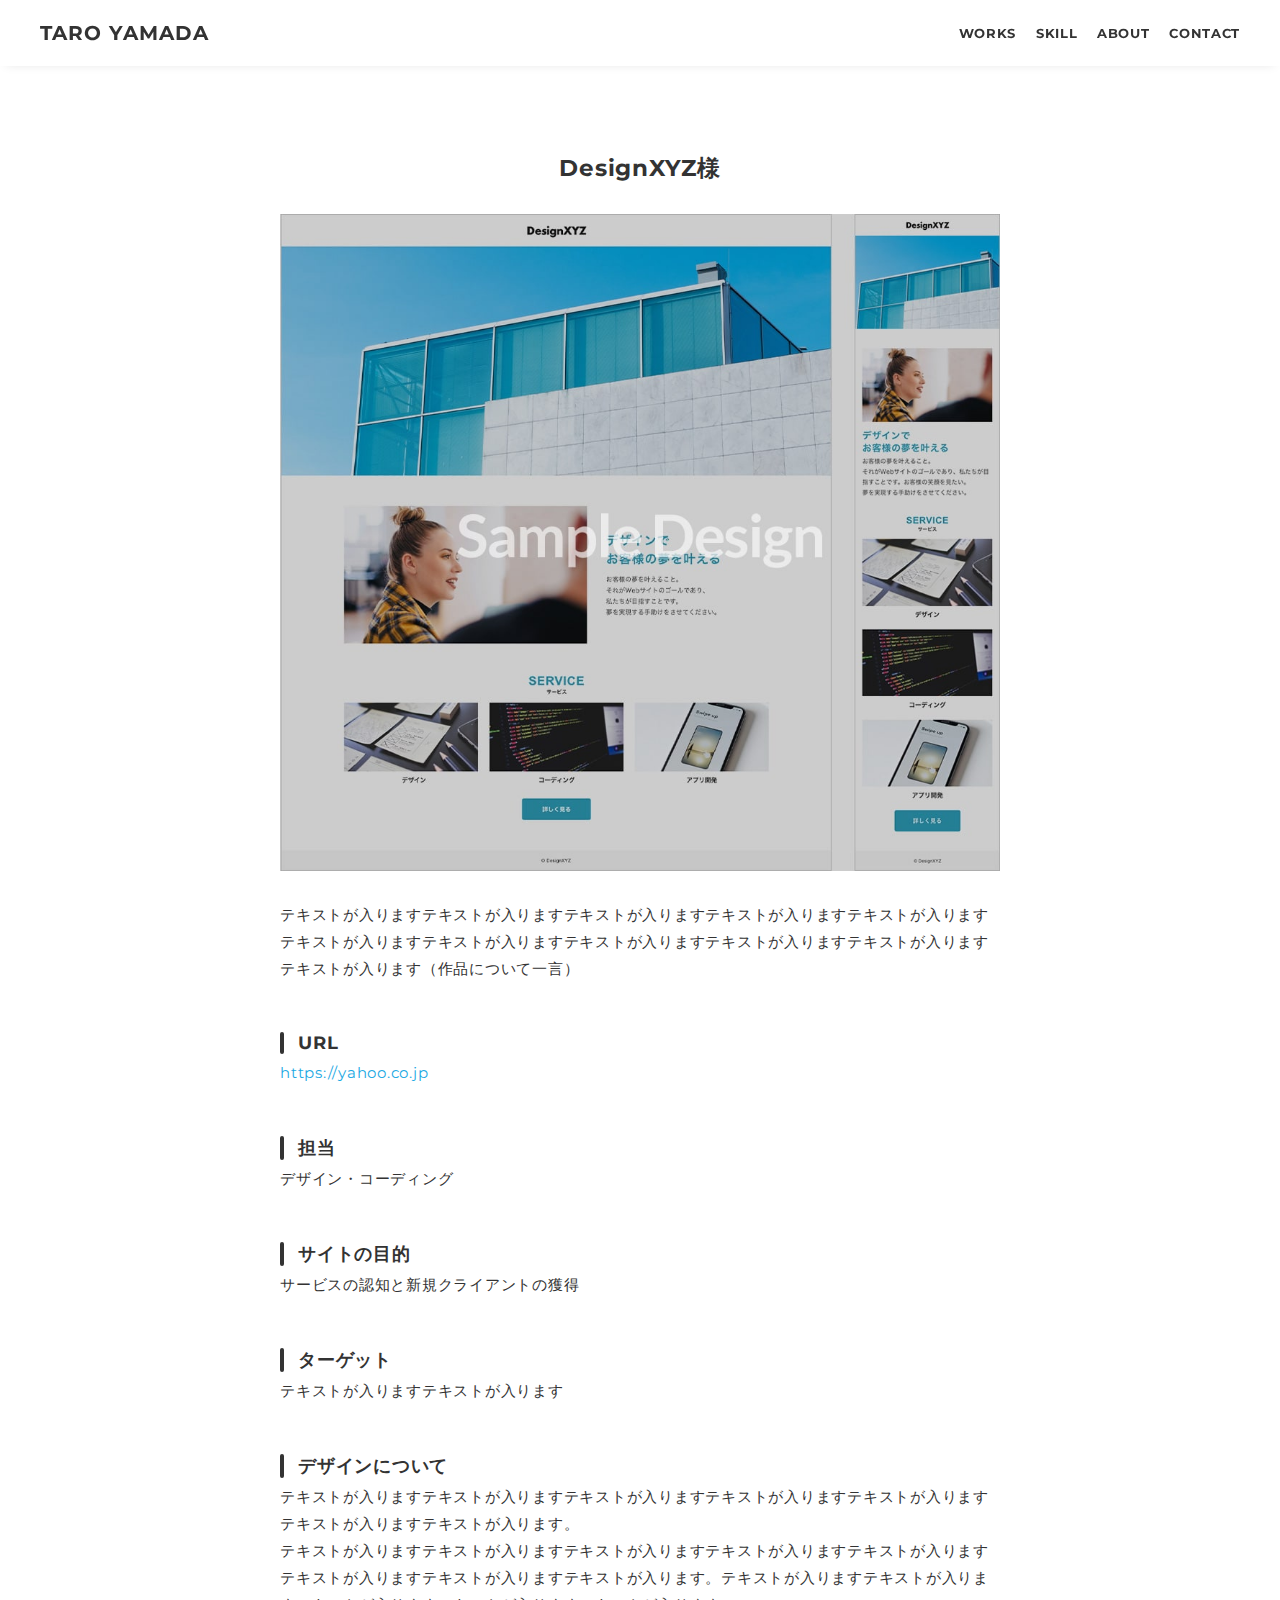
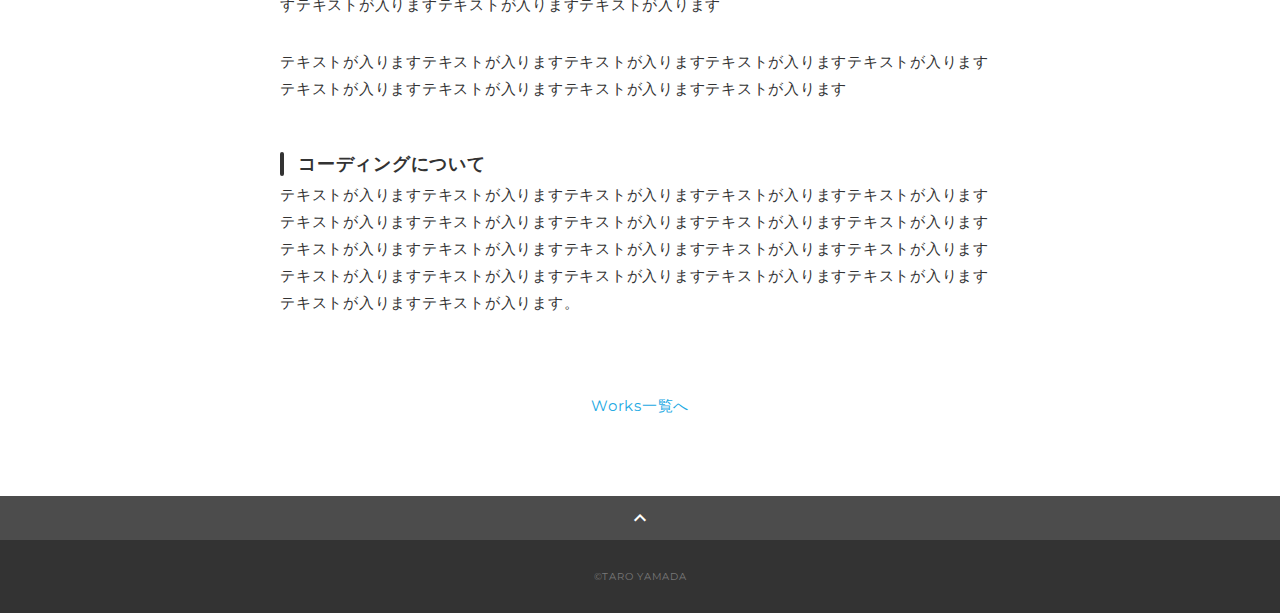
==== works-template.html @ 32848210 "テンプレート適用" ====
<!DOCTYPE html>
<html>
<head>
  <meta charset="utf-8">
  <meta name="viewport" content="width=device-width,initial-scale=1.0,user-scalable=no">
  <meta property='og:type' content='website'>
  <meta property='og:title' content='WebデザイナーTARO YAMADA ポートフォリオ'>
  <meta property='og:url' content='URLが入る'>
  <meta property='og:description' content='TARO YAMADAのポートフォリオサイトです。'>
  <meta property="og:image" content="img/ogp.png">
  <meta name="description" content="TARO YAMADAのポートフォリオサイトです" />
  <title>TARO YAMADA ポートフォリオ</title>
  <link rel="preconnect" href="https://fonts.gstatic.com">
  <link href="https://fonts.googleapis.com/css2?family=Montserrat:wght@400;700&display=swap" rel="stylesheet">
  <link href="https://fonts.googleapis.com/css?family=Material+Icons+Outlined" rel="stylesheet">
  <link href="css/ress.css" media="all" rel="stylesheet" type="text/css" />
  <link href="css/style.css" media="all" rel="stylesheet" type="text/css" />
  <link rel="shortcut icon" href="img/favicon.ico" />
  <link rel=”canonical” href=”URLが入る” />
</head>

<body>
  <div class="wrapper">

    <!-- header -->
    <header class="header ">
      <div class="container">
        <h1 class="header-logo">
          <a href=".">TARO YAMADA</a>
        </h1>
        <nav class="gnav">
          <ul class="gnav-list">
            <li class="gnav-item"><a href=".#works">WORKS</a></li>
            <li class="gnav-item"><a href="./#skill">SKILL</a></li>
            <li class="gnav-item"><a href="./#about">ABOUT</a></li>
            <li class="gnav-item"><a href="./#contact">CONTACT</a></li>
          </ul>
        </nav>
      </div>
    </header>
    <!-- /header -->

    <main class="content">

      <article class="article">
        <div class="article-container">
          <h2 class="article-title">DesignXYZ様</h2>
          <div class="article-body">
            <p>
              <img src="img/works-sample.jpg" alt="">
            </p>
            <p>
              テキストが入りますテキストが入りますテキストが入りますテキストが入りますテキストが入りますテキストが入りますテキストが入りますテキストが入りますテキストが入りますテキストが入りますテキストが入ります（作品について一言）
            </p>
            <h3>URL</h3>
            <p><a href="https://yahoo.co.jp" target="_blank" rel="noopener">https://yahoo.co.jp</a></p>
            <h3>担当</h3>
            <p>デザイン・コーディング</p>
            <h3>サイトの目的</h3>
            <p>サービスの認知と新規クライアントの獲得</p>
            <h3>ターゲット</h3>
            <p>テキストが入りますテキストが入ります</p>
            <h3>デザインについて</h3>
            <p>
              テキストが入りますテキストが入りますテキストが入りますテキストが入りますテキストが入りますテキストが入りますテキストが入ります。<br>テキストが入りますテキストが入りますテキストが入りますテキストが入りますテキストが入りますテキストが入りますテキストが入りますテキストが入ります。テキストが入りますテキストが入りますテキストが入りますテキストが入りますテキストが入ります
            </p>
            <p>
              テキストが入りますテキストが入りますテキストが入りますテキストが入りますテキストが入りますテキストが入りますテキストが入りますテキストが入りますテキストが入ります
            </p>
            <h3>コーディングについて</h3>
            <p>
              テキストが入りますテキストが入りますテキストが入りますテキストが入りますテキストが入りますテキストが入りますテキストが入りますテキストが入りますテキストが入りますテキストが入りますテキストが入りますテキストが入りますテキストが入りますテキストが入りますテキストが入りますテキストが入りますテキストが入りますテキストが入りますテキストが入りますテキストが入りますテキストが入りますテキストが入ります。
            </p>
          </div>
          <div class="home-link">
            <a href="./#works">Works一覧へ</a>
          </div>
        </div>
      </article>

      <div class="page-top" id="js-page-top">
        <span class="material-icons-outlined">expand_less</span>
      </div>
    </main>

    <!-- footer -->
    <footer class="footer">
      <div class="copyright">&copy;TARO YAMADA</div>
    </footer>
    <!-- /footer -->

  </div>
  <script src="https://ajax.googleapis.com/ajax/libs/jquery/3.5.1/jquery.min.js"></script>
  <script type='text/javascript' src="js/script.js"></script>
</body>
</html>
---- css/ress.css ----
/*!
 * ress.css • v3.0.1
 * MIT License
 * github.com/filipelinhares/ress
 */

/* # =================================================================
   # Global selectors
   # ================================================================= */

html {
  box-sizing: border-box;
  word-break: normal;
  -moz-tab-size: 4;
  tab-size: 4;

  -webkit-text-size-adjust: 100%; /* Prevent adjustments of font size after orientation changes in iOS */
}

*,
::before,
::after {
  box-sizing: inherit;
  background-repeat: no-repeat; /* Set `background-repeat: no-repeat` to all elements and pseudo elements */
}

::before,
::after {
  vertical-align: inherit;
  text-decoration: inherit; /* Inherit text-decoration and vertical align to ::before and ::after pseudo elements */
}

* {
  margin: 0;
  padding: 0; /* Reset `padding` and `margin` of all elements */
}

/* # =================================================================
   # General elements
   # ================================================================= */

hr {
  overflow: visible; /* Show the overflow in Edge and IE */
  height: 0; /* Add the correct box sizing in Firefox */
}

details,
main {
  display: block; /* Render the `main` element consistently in IE. */
}

summary {
  display: list-item; /* Add the correct display in all browsers */
}

small {
  font-size: 80%; /* Set font-size to 80% in `small` elements */
}

[hidden] {
  display: none; /* Add the correct display in IE */
}

abbr[title] {
  /* Add the correct text decoration in Chrome, Edge, IE, Opera, and Safari */
  text-decoration: underline;
  text-decoration: underline dotted;
  border-bottom: none; /* Remove the bottom border in Chrome 57 */
}

a {
  background-color: transparent; /* Remove the gray background on active links in IE 10 */
}

a:active,
a:hover {
  outline-width: 0; /* Remove the outline when hovering in all browsers */
}

code,
kbd,
pre,
samp {
  font-family: monospace, monospace; /* Specify the font family of code elements */
}

pre {
  font-size: 1em; /* Correct the odd `em` font sizing in all browsers */
}

b,
strong {
  font-weight: bolder; /* Add the correct font weight in Chrome, Edge, and Safari */
}

/* https://gist.github.com/unruthless/413930 */
sub,
sup {
  position: relative;
  font-size: 75%;
  line-height: 0;
  vertical-align: baseline;
}

sub {
  bottom: -.25em;
}

sup {
  top: -.5em;
}

/* # =================================================================
   # Forms
   # ================================================================= */

input {
  border-radius: 0;
}

/* Replace pointer cursor in disabled elements */
[disabled] {
  cursor: default;
}

[type="number"]::-webkit-container-spin-button,
[type="number"]::-webkit-outer-spin-button {
  height: auto; /* Correct the cursor style of increment and decrement buttons in Chrome */
}

[type="search"] {
  outline-offset: -2px; /* Correct the outline style in Safari */

  -webkit-appearance: textfield; /* Correct the odd appearance in Chrome and Safari */
}

[type="search"]::-webkit-search-decoration {
  -webkit-appearance: none; /* Remove the container padding in Chrome and Safari on macOS */
}

textarea {
  overflow: auto; /* Internet Explorer 11+ */
  resize: vertical; /* Specify textarea resizability */
}

button,
input,
optgroup,
select,
textarea {
  font: inherit; /* Specify font inheritance of form elements */
}

optgroup {
  font-weight: bold; /* Restore the font weight unset by the previous rule */
}

button {
  overflow: visible; /* Address `overflow` set to `hidden` in IE 8/9/10/11 */
}

button,
select {
  text-transform: none; /* Firefox 40+, Internet Explorer 11- */
}

/* Apply cursor pointer to button elements */
button,
[type="button"],
[type="reset"],
[type="submit"],
[role="button"] {
  cursor: pointer;
  color: inherit;
}

/* Remove container padding and border in Firefox 4+ */
button::-moz-focus-container,
[type="button"]::-moz-focus-container,
[type="reset"]::-moz-focus-container,
[type="submit"]::-moz-focus-container {
  padding: 0;
  border-style: none;
}

/* Replace focus style removed in the border reset above */
button:-moz-focusring,
[type="button"]::-moz-focus-container,
[type="reset"]::-moz-focus-container,
[type="submit"]::-moz-focus-container {
  outline: 1px dotted ButtonText;
}

button,
html [type="button"],
/* Prevent a WebKit bug where (2) destroys native `audio` and `video`controls in Android 4 */
[type="reset"],
[type="submit"] {
  -webkit-appearance: button; /* Correct the inability to style clickable types in iOS */
}

/* Remove the default button styling in all browsers */
button,
input,
select,
textarea {
  border-style: none;
  background-color: transparent;
}

/* Style select like a standard input */
select {
  -webkit-appearance: none; /* Chrome 41+ */
  -moz-appearance: none; /* Firefox 36+ */
}

select::-ms-expand {
  display: none; /* Internet Explorer 11+ */
}

select::-ms-value {
  color: currentColor; /* Internet Explorer 11+ */
}

legend {
  display: table; /* Correct the text wrapping in Edge and IE */
  max-width: 100%; /* Correct the text wrapping in Edge and IE */
  max-width: 100%; /* Correct the text wrapping in Edge 18- and IE */
  white-space: normal; /* Correct the text wrapping in Edge and IE */
  color: inherit; /* Correct the color inheritance from `fieldset` elements in IE */
  border: 0; /* Correct `color` not being inherited in IE 8/9/10/11 */
}

::-webkit-file-upload-button {
  font: inherit; /* Change font properties to `inherit` in Chrome and Safari */
  color: inherit;
  /* Correct the inability to style clickable types in iOS and Safari */

  -webkit-appearance: button;
}

/* # =================================================================
   # Specify media element style
   # ================================================================= */

img {
  border-style: none; /* Remove border when inside `a` element in IE 8/9/10 */
}

/* Add the correct vertical alignment in Chrome, Firefox, and Opera */
progress {
  vertical-align: baseline;
}

/* # =================================================================
   # Accessibility
   # ================================================================= */

/* Hide content from screens but not screenreaders */
@media screen {
  [hidden~="screen"] {
    display: inherit;
  }
  [hidden~="screen"]:not(:active):not(:focus):not(:target) {
    position: absolute !important;
    clip: rect(0 0 0 0) !important;
  }
}

/* Specify the progress cursor of updating elements */
[aria-busy="true"] {
  cursor: progress;
}

/* Specify the pointer cursor of trigger elements */
[aria-controls] {
  cursor: pointer;
}

/* Specify the unstyled cursor of disabled, not-editable, or otherwise inoperable elements */
[aria-disabled] {
  cursor: default;
}
---- css/style.css ----
body {
  font-family: "Montserrat","Helvetica Neue",Arial,"Hiragino Kaku Gothic ProN","Hiragino Sans",Meiryo,sans-serif;
  font-size: 15px;
  letter-spacing: .05em;
  color: #333;
}

a {
  transition: opacity .3s;
  text-decoration: none;
  color: #1ca9e3;
}

img {
  max-width: 100%;
  height: auto;
  vertical-align: bottom;
  border-style: none;
}



.pc-only {
  display: block;
}

.sp-only {
  display: none;
}

/*--------------------------------
 レイアウト
---------------------------------*/
.wrapper {
  padding-top: 73px;
}

.section {
  padding: 90px 0;
}

.section:nth-of-type(odd) {
  background-color: #f7f7f7;
}

.container {
  max-width: 1340px;
  margin: 0 auto;
  padding: 0 40px;
}

/*--------------------------------
 見出し
---------------------------------*/
.title {
  font-size: 34px;
  font-weight: bold;
  line-height: 1;
  margin-bottom: 40px;
  text-align: center;
  letter-spacing: .05em;
  color: #333;
}

.lead {
  font-size: 16px;
  line-height: 1.8;
  margin-bottom: 30px;
}

/*--------------------------------
ヘッダー
---------------------------------*/
.header {
  position: fixed;
  top: 0;
  z-index: 1;
  width: 100%;
  background-color: #fff;
  box-shadow: 0 5px 10px -6px rgba(0,0,0,.1);
}

.header .container {
  display: flex;
  align-items: center;
  justify-content: space-between;
  padding: 20px 40px;
}

.header-logo {
  font-size: 20px;
  font-weight: bold;
  line-height: 1.2;
  margin-right: 20px;
  letter-spacing: .05em;
}

.header-logo a {
  color: #333;
}

.gnav-list {
  display: flex;
  justify-content: space-between;
  list-style: none;
}

.gnav-item:not(:last-child) {
  margin-right: 20px;
}

.gnav-item a {
  position: relative;
  font-size: 13px;
  font-weight: bold;
  display: inline-block;
  padding: 5px 0;
  transition: .3s;
  letter-spacing: .05em;
  color: #333;
}
.gnav-item a:after {
  position: absolute;
  bottom: 0;
  left: 50%;
  width: 0;
  height: 3px;
  content: "";
  transition: .3s;
  -webkit-transform: translateX(-50%);
  transform: translateX(-50%);
  background-color: #333;
}

.gnav-item a:hover:after {
  width: 100%;
}

/*--------------------------------
 メインビジュアル
---------------------------------*/
.mv {
  display: flex;
  align-items: center;
  justify-content: center;
  height: 85vh;
  text-align: center;
}

.mv-container {
  padding: 0 40px;
}

.mv-title {
  font-size: 60px;
  font-weight: bold;
  line-height: 1.2;
  margin-bottom: 5px;
  letter-spacing: .1em;
}
.mv-subtitle {
  font-size: 20px;
  font-weight: bold;
  line-height: 1;
  margin-bottom: 40px;
  letter-spacing: .08em;
}

.mv-text {
  font-size: 16px;
  line-height: 1.8;
}

/*--------------------------------
 Works
---------------------------------*/
.works-list {
  display: flex;
  flex-wrap: wrap;
  margin-bottom: -40px;
}

.works-item {
  width: 31.74603%;
  margin-right: 1.58730%;
  margin-bottom: 40px;
  color: #333;
}

.works-item:hover {
  opacity: .9;
}

.works-item:nth-of-type(3n) {
  margin-right: 0;
}

.works-img img {
  border: 1px solid #e6e6e6;
}

.works-name {
  font-size: 12px;
  font-weight: bold;
  margin-top: 8px;
}

.works-info {
  font-size: 10px;
  margin-top: 5px;
}

/*--------------------------------
 Skill
---------------------------------*/
.skill-list {
  display: flex;
  flex-wrap: wrap;
  justify-content: space-between;
  margin-bottom: -50px;
}

.skill-item {
  display: flex;
  align-items: flex-start;
  justify-content: space-between;
  width: 48%;
  margin-bottom: 50px;
}

.skill-img {
  width: 60px;
  height: auto;
  margin-right: 20px;
}

.skill-body {
  flex: 1;
}

.skill-name {
  margin-bottom: 10px;
}

.skill-text {
  font-size: 14px;
  line-height: 1.8;
}

/*--------------------------------
 About
---------------------------------*/
.profile {
  display: flex;
  flex-wrap: wrap;
  max-width: 800px;
  margin: 0 auto;
}
.profile-img {
  width: 20%;
  margin-right: 30px;
  border-radius: 50%;
}
.profile-img img {
  border-radius: 50%;
}
.profile-body {
  flex: 1;
}

.profile-body p {
  font-size: 15px;
  line-height: 1.8;
}

.profile-body p:not(:last-child) {
  margin-bottom: 30px;
}

/*--------------------------------
 Contact
---------------------------------*/
.contact {
  text-align: center;
}

.contact-item:not(:last-child) {
  margin-right: 10px;
}

.contact-text {
  margin-top: 10px;
}
/*--------------------------------
 ページトップ
---------------------------------*/
.page-top {
  font-weight: bold;
  padding: 10px;
  cursor: pointer;
  text-align: center;
  background-color: #4c4c4c;
}

.page-top .material-icons-outlined {
  vertical-align: bottom;
  color: #fff;
}

/*--------------------------------
 フッター
---------------------------------*/
.footer {
  padding: 30px;
  background-color: #333;
}

.copyright {
  font-size: 10px;
  text-align: center;
  color: #797979;
}

/*--------------------------------
 下層：Worksページ
---------------------------------*/
.article {
  padding: 80px 0;
}

.article-container {
  max-width: 1040px;
  margin: 0 auto;
  padding: 0 20px;
}

.article-title {
  margin-bottom: 30px;
  text-align: center;
}

.article-body {
  max-width: 720px;
  margin: 0 auto;
  margin-bottom: 80px;
}

.article-body h3 {
  position: relative;
  font-size: 18px;
  margin-bottom: 5px;
  padding-left: 1em;
}

.article-body h3:not(:first-child) {
  margin-top: 50px;
}

.article-body h3::before {
  position: absolute;
  top: 0;
  left: 0;
  width: 4px;
  height: 100%;
  content: "";
  border-radius: 3px;
  background-color: #333;
}

.article-body p {
  font-size: 15px;
  line-height: 1.8;
  margin-bottom: 30px;
}

.home-link {
  text-align: center;
}

/*media Queries 767
----------------------------------------------------*/
@media screen and (max-width: 767px) {
  body {
    font-size: 14px;
  }

  .pc-only {
    display: none;
  }

  .sp-only {
    display: block;
  }

  /* 見出し */
  .title {
    font-size: 26px;
    margin-bottom: 20px;
  }

  .lead {
    font-size: 14px;
    line-height: 1.7;
    margin-bottom: 20px;
  }

  /* レイアウト */
  .wrapper {
    padding-top: 57px;
  }

  .section {
    padding: 60px 0;
  }

  .container {
    padding: 0 20px;
  }

  /* ヘッダー */
  .header .container {
    padding: 15px;
  }

  .header-logo {
    font-size: 15px;
    margin-right: 15px;
  }

  .gnav-item:not(:last-child) {
    margin-right: 10px;
  }

  .gnav-item a {
    font-size: 10px;
  }

  .gnav-item a:after {
    display: none;
  }

  /*  メインビジュアル */
  .mv {
    height: 75vh;
  }

  .mv-container {
    padding: 0 20px;
  }

  .mv-title {
    font-size: 30px;
  }
  .mv-subtitle {
    font-size: 16px;
    margin-bottom: 20px;
  }

  .mv-text {
    font-size: 14px;
    line-height: 1.7;
  }

  /* Works */
  .works-name {
    font-size: 12px;
  }

  .works-info {
    margin-top: 3px;
  }

  .works-list {
    justify-content: space-between;
  }

  .works-item {
    flex: 0 0 48%;
    margin-right: 0;
    margin-bottom: 30px;
  }

  /* Skill */
  .skill-list {
    display: block;
    margin-bottom: 0;
  }

  .skill-item {
    width: 100%;
    margin-bottom: 35px;
  }

  .skill-item:last-child {
    margin-bottom: 0;
  }

  .skill-name {
    margin-bottom: 5px;
  }

  .skill-text {
    font-size: 13px;
    line-height: 1.7;
  }

  /* About */
  .profile {
    display: block;
  }
  .profile-img {
    width: 150px;
    margin: 0 auto;
    margin-bottom: 25px;
  }

  .profile-body p {
    font-size: 14px;
    line-height: 1.7;
  }

  .profile-body p:not(:last-child) {
    margin-bottom: 20px;
  }

  /* フッター */
  .footer {
    padding: 20px;
  }

  /* 下層ページ */
  .article {
    padding: 50px 0;
  }

  .article-body h3 {
    font-size: 16px;
    padding-left: .8em;
  }

  .article-body h3:not(:first-child) {
    margin-top: 30px;
  }

  .article-body p {
    font-size: 14px;
    line-height: 1.7;
    margin-bottom: 20px;
  }
}
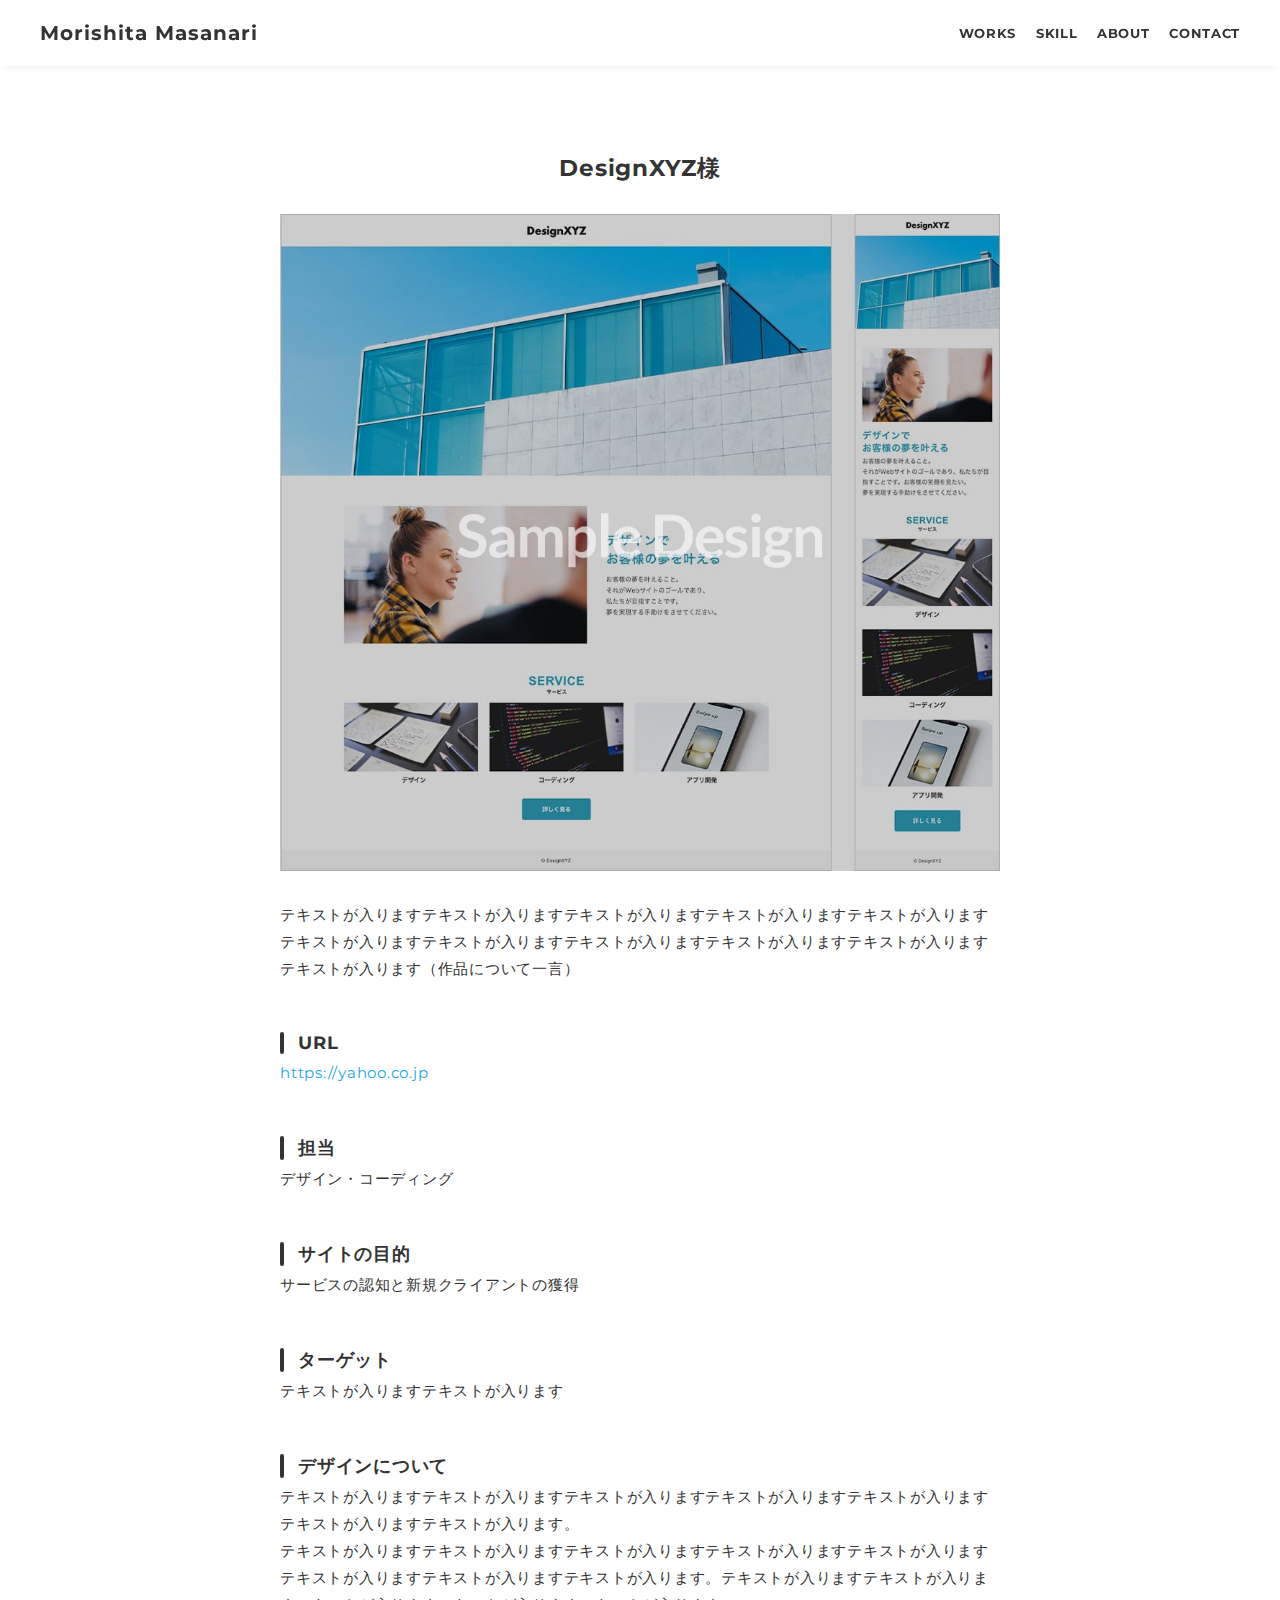
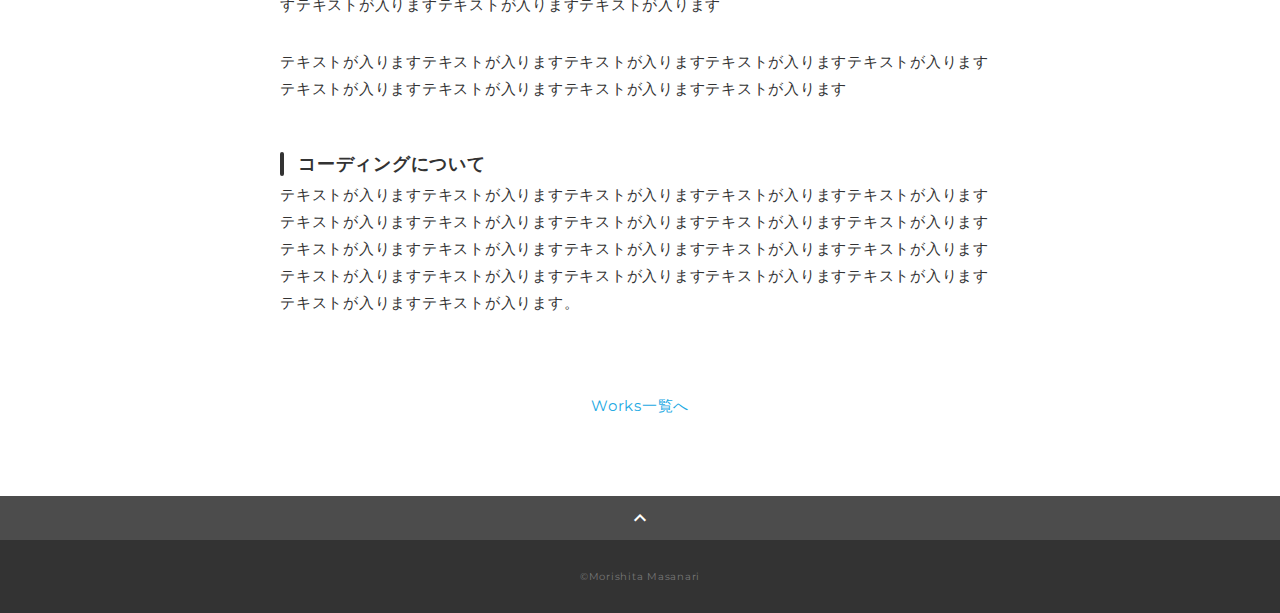
==== commit 2ad7fdae: "SKILL About Contact 上部バー完成" ====
--- a/works-template.html
+++ b/works-template.html
@@ -4,12 +4,12 @@
   <meta charset="utf-8">
   <meta name="viewport" content="width=device-width,initial-scale=1.0,user-scalable=no">
   <meta property='og:type' content='website'>
-  <meta property='og:title' content='WebデザイナーTARO YAMADA ポートフォリオ'>
+  <meta property='og:title' content='WebデザイナーMorishita Masanari ポートフォリオ'>
   <meta property='og:url' content='URLが入る'>
-  <meta property='og:description' content='TARO YAMADAのポートフォリオサイトです。'>
+  <meta property='og:description' content='Morishita Masanariのポートフォリオサイトです。'>
   <meta property="og:image" content="img/ogp.png">
-  <meta name="description" content="TARO YAMADAのポートフォリオサイトです" />
-  <title>TARO YAMADA ポートフォリオ</title>
+  <meta name="description" content="Morishita Masanariのポートフォリオサイトです" />
+  <title>Morishita Masanari ポートフォリオ</title>
   <link rel="preconnect" href="https://fonts.gstatic.com">
   <link href="https://fonts.googleapis.com/css2?family=Montserrat:wght@400;700&display=swap" rel="stylesheet">
   <link href="https://fonts.googleapis.com/css?family=Material+Icons+Outlined" rel="stylesheet">
@@ -26,7 +26,7 @@
     <header class="header ">
       <div class="container">
         <h1 class="header-logo">
-          <a href=".">TARO YAMADA</a>
+          <a href=".">Morishita Masanari</a>
         </h1>
         <nav class="gnav">
           <ul class="gnav-list">
@@ -85,7 +85,7 @@
 
     <!-- footer -->
     <footer class="footer">
-      <div class="copyright">&copy;TARO YAMADA</div>
+      <div class="copyright">&copy;Morishita Masanari</div>
     </footer>
     <!-- /footer -->
 
